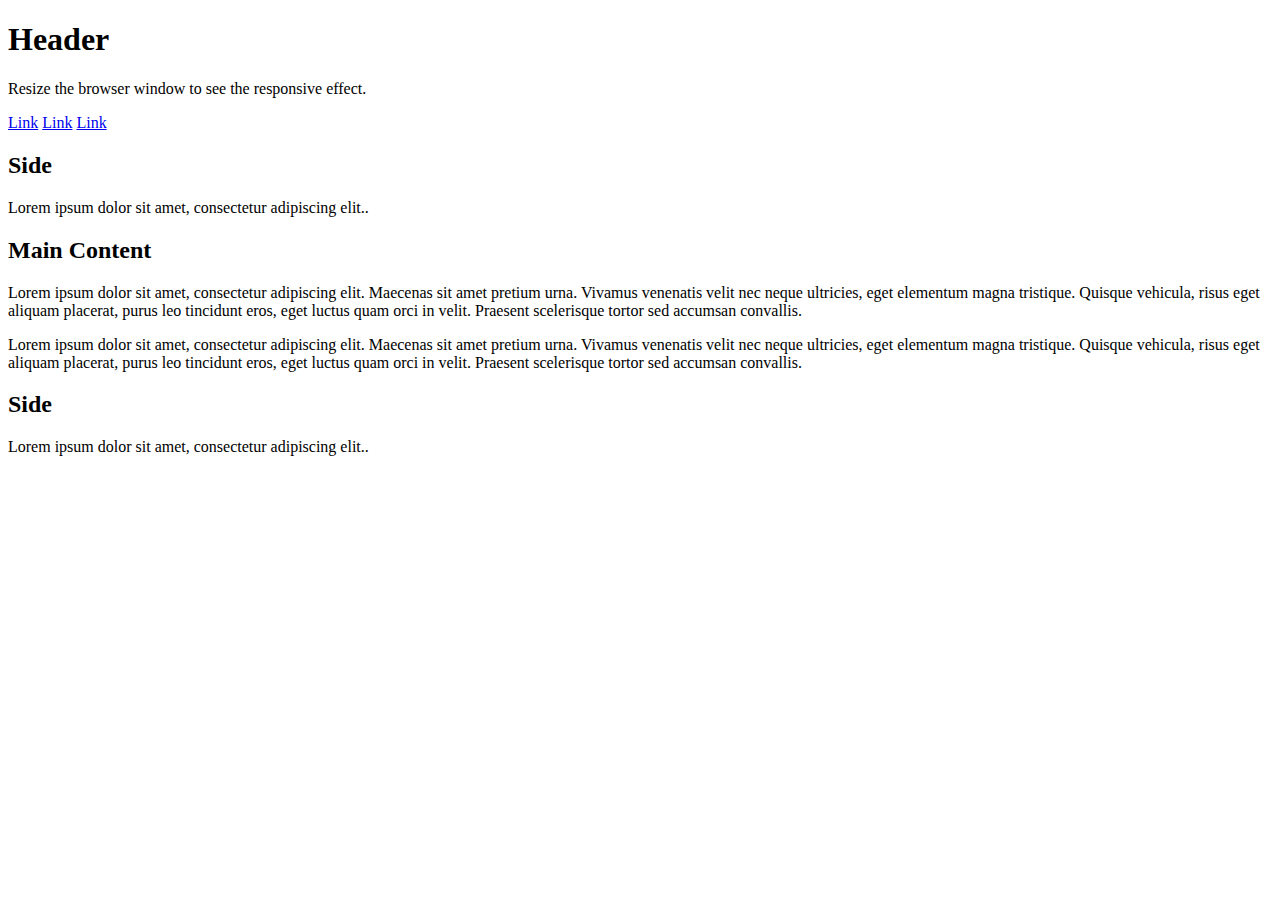
==== index.html @ 804e7113 "Hola" ====
<!DOCTYPE html>
<html lang="en">
<head>
<title>CSS Website Layout</title>
<meta charset="utf-8">
<meta name="viewport" content="width=device-width, initial-scale=1">

</head>
<body>

<div class="header">
  <h1>Header</h1>
  <p>Resize the browser window to see the responsive effect.</p>
</div>

<div class="topnav">
  <a href="#">Link</a>
  <a href="#">Link</a>
  <a href="#">Link</a>
</div>

<div class="row">
  <div class="column side">
    <h2>Side</h2>
    <p>Lorem ipsum dolor sit amet, consectetur adipiscing elit..</p>
  </div>
  
  <div class="column middle">
    <h2>Main Content</h2>
    <p>Lorem ipsum dolor sit amet, consectetur adipiscing elit. Maecenas sit amet pretium urna. Vivamus venenatis velit nec neque ultricies, eget elementum magna tristique. Quisque vehicula, risus eget aliquam placerat, purus leo tincidunt eros, eget luctus quam orci in velit. Praesent scelerisque tortor sed accumsan convallis.</p>
    <p>Lorem ipsum dolor sit amet, consectetur adipiscing elit. Maecenas sit amet pretium urna. Vivamus venenatis velit nec neque ultricies, eget elementum magna tristique. Quisque vehicula, risus eget aliquam placerat, purus leo tincidunt eros, eget luctus quam orci in velit. Praesent scelerisque tortor sed accumsan convallis.</p>
  </div>
  
  <div class="column side">
    <h2>Side</h2>
    <p>Lorem ipsum dolor sit amet, consectetur adipiscing elit..</p>
  </div>
</div>
  
</body>
</html>
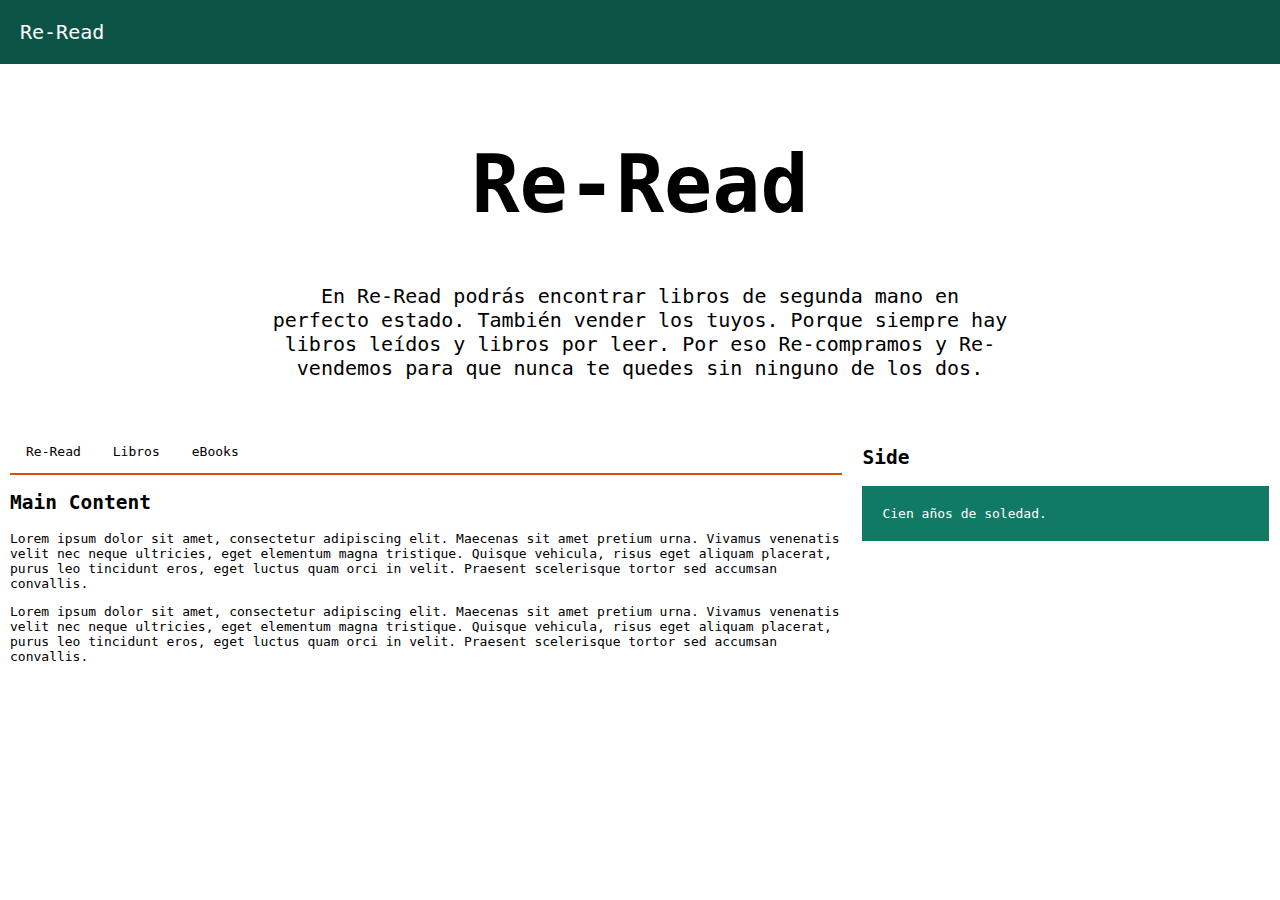
==== commit 4a62e577: "subida final segundo video" ====
--- a/index.html
+++ b/index.html
@@ -4,36 +4,36 @@
 <title>CSS Website Layout</title>
 <meta charset="utf-8">
 <meta name="viewport" content="width=device-width, initial-scale=1">
-
+<link rel="stylesheet" type="text/css" href="css/estilos.css">
 </head>
 <body>
+  <div class="logo">Re-Read</div>
+
+
 
 <div class="header">
-  <h1>Header</h1>
-  <p>Resize the browser window to see the responsive effect.</p>
+  <h1>Re-Read</h1>
+  <p>En Re-Read podrás encontrar libros de segunda mano en perfecto estado. También vender los tuyos. Porque siempre hay libros leídos y libros por leer. Por eso Re-compramos y Re-vendemos para que nunca te quedes sin ninguno de los dos.</p>
 </div>
 
-<div class="topnav">
-  <a href="#">Link</a>
-  <a href="#">Link</a>
-  <a href="#">Link</a>
-</div>
+
 
 <div class="row">
-  <div class="column side">
-    <h2>Side</h2>
-    <p>Lorem ipsum dolor sit amet, consectetur adipiscing elit..</p>
-  </div>
   
-  <div class="column middle">
+  <div class="column left">
+    <div class="topnav">
+      <a href="#">Re-Read</a>
+      <a href="#">Libros</a>
+      <a href="#">eBooks</a>
+    </div>
     <h2>Main Content</h2>
     <p>Lorem ipsum dolor sit amet, consectetur adipiscing elit. Maecenas sit amet pretium urna. Vivamus venenatis velit nec neque ultricies, eget elementum magna tristique. Quisque vehicula, risus eget aliquam placerat, purus leo tincidunt eros, eget luctus quam orci in velit. Praesent scelerisque tortor sed accumsan convallis.</p>
     <p>Lorem ipsum dolor sit amet, consectetur adipiscing elit. Maecenas sit amet pretium urna. Vivamus venenatis velit nec neque ultricies, eget elementum magna tristique. Quisque vehicula, risus eget aliquam placerat, purus leo tincidunt eros, eget luctus quam orci in velit. Praesent scelerisque tortor sed accumsan convallis.</p>
   </div>
   
-  <div class="column side">
+  <div class="column right">
     <h2>Side</h2>
-    <p>Lorem ipsum dolor sit amet, consectetur adipiscing elit..</p>
+    <p>Cien años de soledad.</p>
   </div>
 </div>
   
--- a/css/estilos.css
+++ b/css/estilos.css
@@ -0,0 +1,91 @@
+* {
+  box-sizing: border-box;
+  font-family: monospace;
+}
+
+body {
+  margin: 0;
+}
+/* style logo */
+.logo {
+  background-color: #0B5345;
+  padding: 20px;
+  text-align: LEFT;
+  color: white;
+  font-size: 20px;
+}
+
+/* Style the header */
+.header {
+  background-color: white;
+  padding: 20px;
+  text-align: center;
+}
+
+.header h1 {
+  font-size: 80px;
+}
+
+.header p {
+  font-size: 20px;
+  padding: 0 20%;
+}
+/* Style the top navigation bar */
+.topnav {
+  overflow: hidden;
+  background-color: white;
+  border-bottom: 2px solid #D35400;
+}
+
+/* Style the topnav links */
+.topnav a {
+  float: left;
+  display: block;
+  color: black;
+  text-align: center;
+  padding: 14px 16px;
+  text-decoration: none;
+}
+
+/* Change color on hover */
+.topnav a:hover {
+  background-color: #D35400;
+  color: white;
+}
+
+/* Create three unequal columns that floats next to each other */
+.column {
+  float: left;
+  padding: 10px;
+}
+
+/* Left column */
+.column.left {
+  width: 66.6%;
+}
+
+/* right column */
+.column.right {
+  width: 33.3%;
+}
+/* right column parrafo*/
+.column.right p{
+  padding: 20px;
+  background-color: #117A65;
+  color: white;
+
+}
+
+/* Clear floats after the columns */
+.row:after {
+  content: "";
+  display: table;
+  clear: both;
+}
+
+/* Responsive layout - makes the three columns stack on top of each other instead of next to each other */
+@media screen and (max-width: 600px) {
+  .column.side, .column.middle {
+    width: 100%;
+  }
+}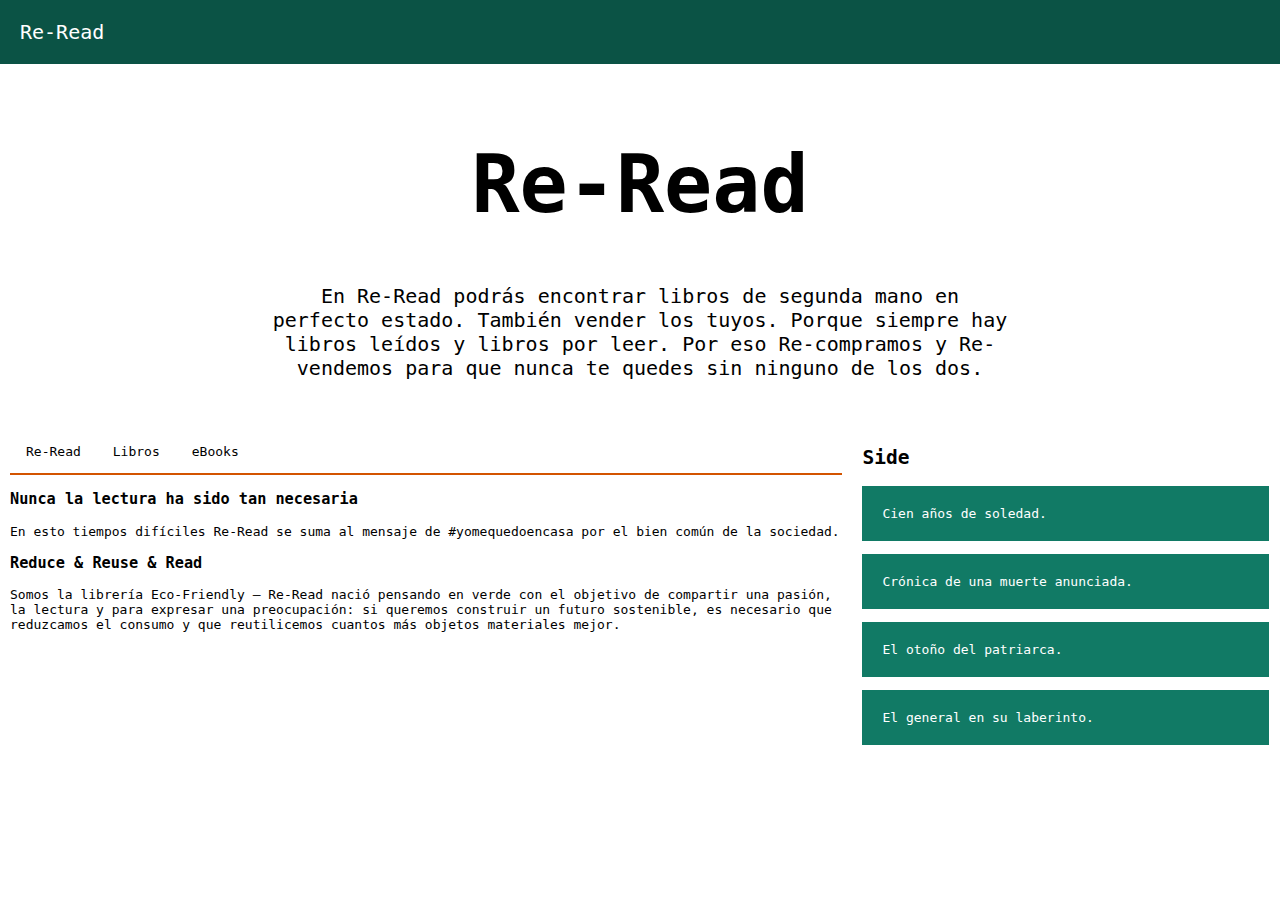
==== commit ea030887: "subida final tercer video" ====
--- a/index.html
+++ b/index.html
@@ -22,18 +22,22 @@
   
   <div class="column left">
     <div class="topnav">
-      <a href="#">Re-Read</a>
-      <a href="#">Libros</a>
+      <a href="index.html">Re-Read</a>
+      <a href="view/libros.html">Libros</a>
       <a href="#">eBooks</a>
     </div>
-    <h2>Main Content</h2>
-    <p>Lorem ipsum dolor sit amet, consectetur adipiscing elit. Maecenas sit amet pretium urna. Vivamus venenatis velit nec neque ultricies, eget elementum magna tristique. Quisque vehicula, risus eget aliquam placerat, purus leo tincidunt eros, eget luctus quam orci in velit. Praesent scelerisque tortor sed accumsan convallis.</p>
-    <p>Lorem ipsum dolor sit amet, consectetur adipiscing elit. Maecenas sit amet pretium urna. Vivamus venenatis velit nec neque ultricies, eget elementum magna tristique. Quisque vehicula, risus eget aliquam placerat, purus leo tincidunt eros, eget luctus quam orci in velit. Praesent scelerisque tortor sed accumsan convallis.</p>
+    <h3>Nunca la lectura ha sido tan necesaria</h3>
+    <p>En esto tiempos difíciles Re-Read se suma al mensaje de #yomequedoencasa por el bien común de la sociedad.</p>
+    <h3>Reduce & Reuse & Read</h3>
+    <p>Somos la librería Eco-Friendly – Re-Read nació pensando en verde con el objetivo de compartir una pasión, la lectura y para expresar una preocupación: si queremos construir un futuro sostenible, es necesario que reduzcamos el consumo y que reutilicemos cuantos más objetos materiales mejor.</p>
   </div>
   
   <div class="column right">
     <h2>Side</h2>
     <p>Cien años de soledad.</p>
+    <p>Crónica de una muerte anunciada.</p>
+    <p>El otoño del patriarca.</p>
+    <p>El general en su laberinto.</p>
   </div>
 </div>
   
--- a/css/estilos.css
+++ b/css/estilos.css
@@ -83,9 +83,18 @@
   clear: both;
 }
 
+.alineacionImg{
+  float: left; /*harmos que se valla para la izquierda*/
+  width: 33.3%;
+  padding: 20px;
+}
+
+.alineacionImg img {
+  width: 100%;
+}
 /* Responsive layout - makes the three columns stack on top of each other instead of next to each other */
 @media screen and (max-width: 600px) {
-  .column.side, .column.middle {
+  .column.left, .column.right , .topnav a{
     width: 100%;
   }
 }